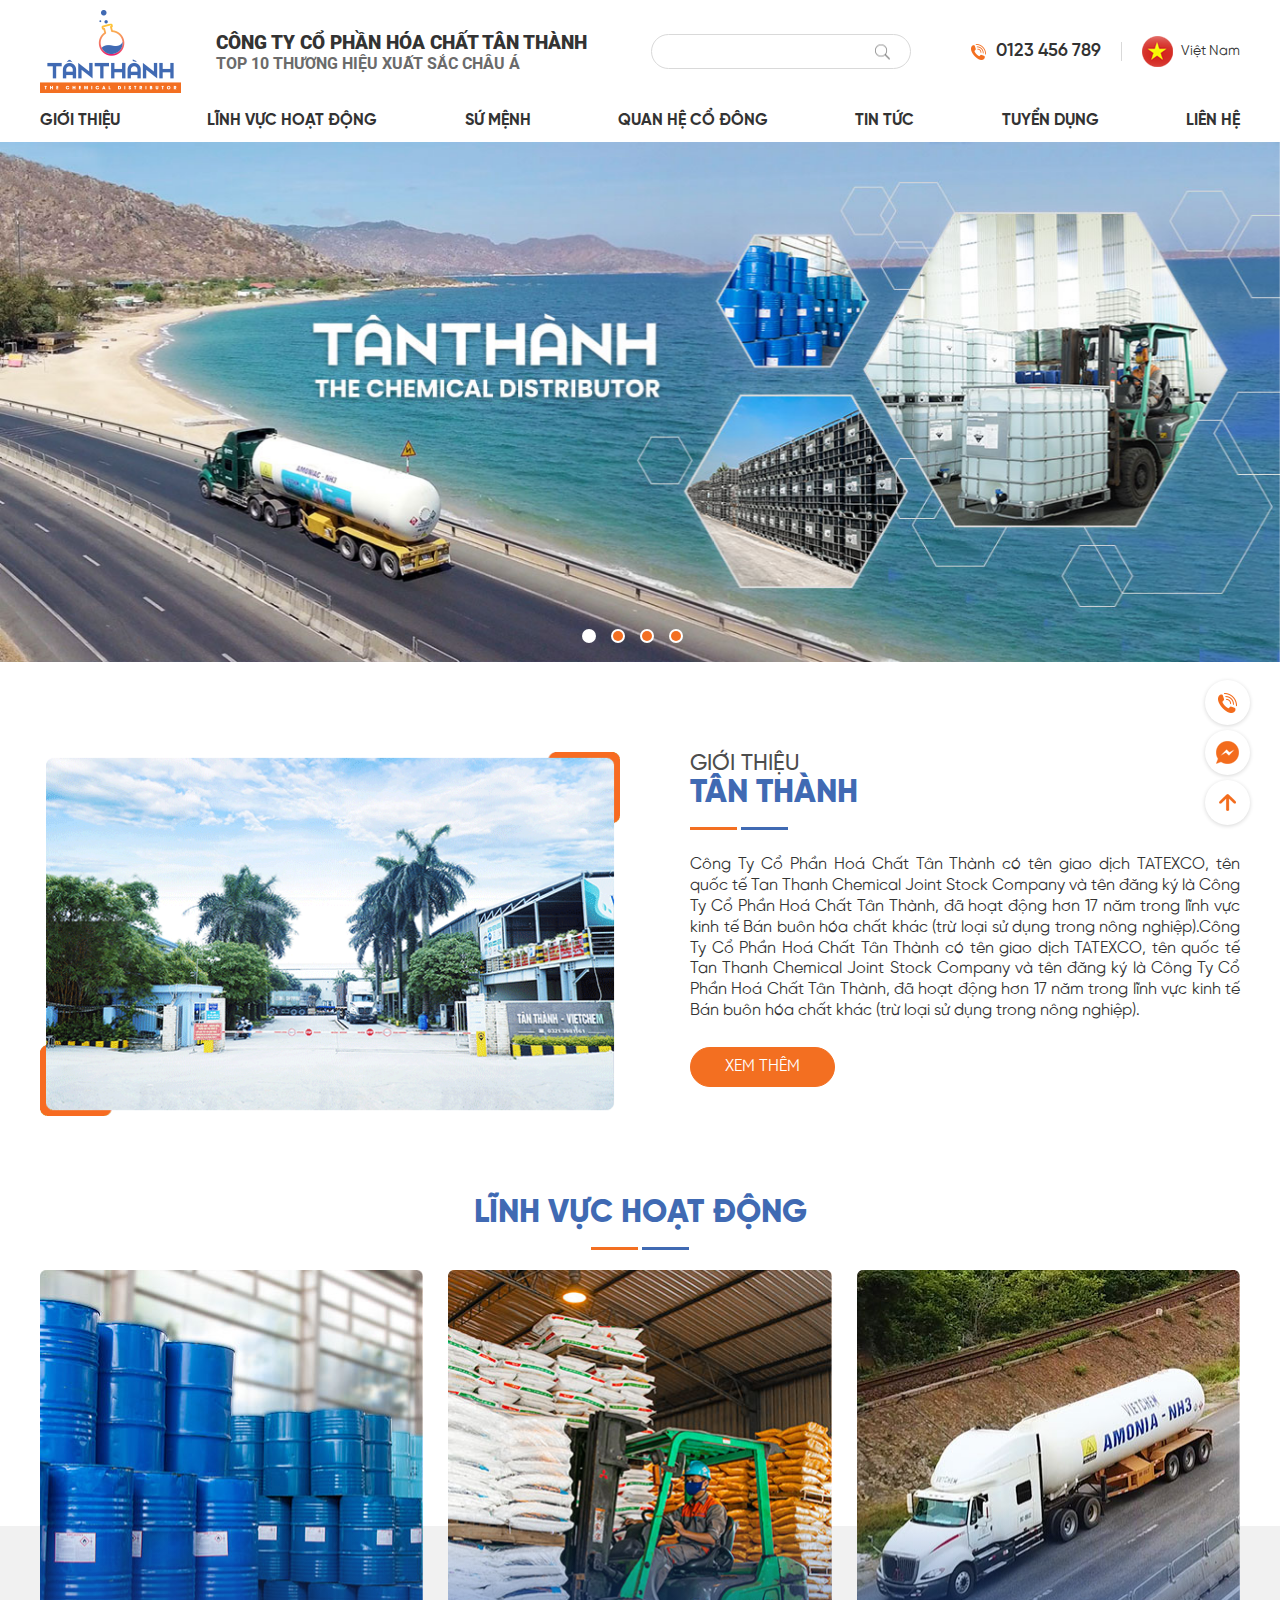
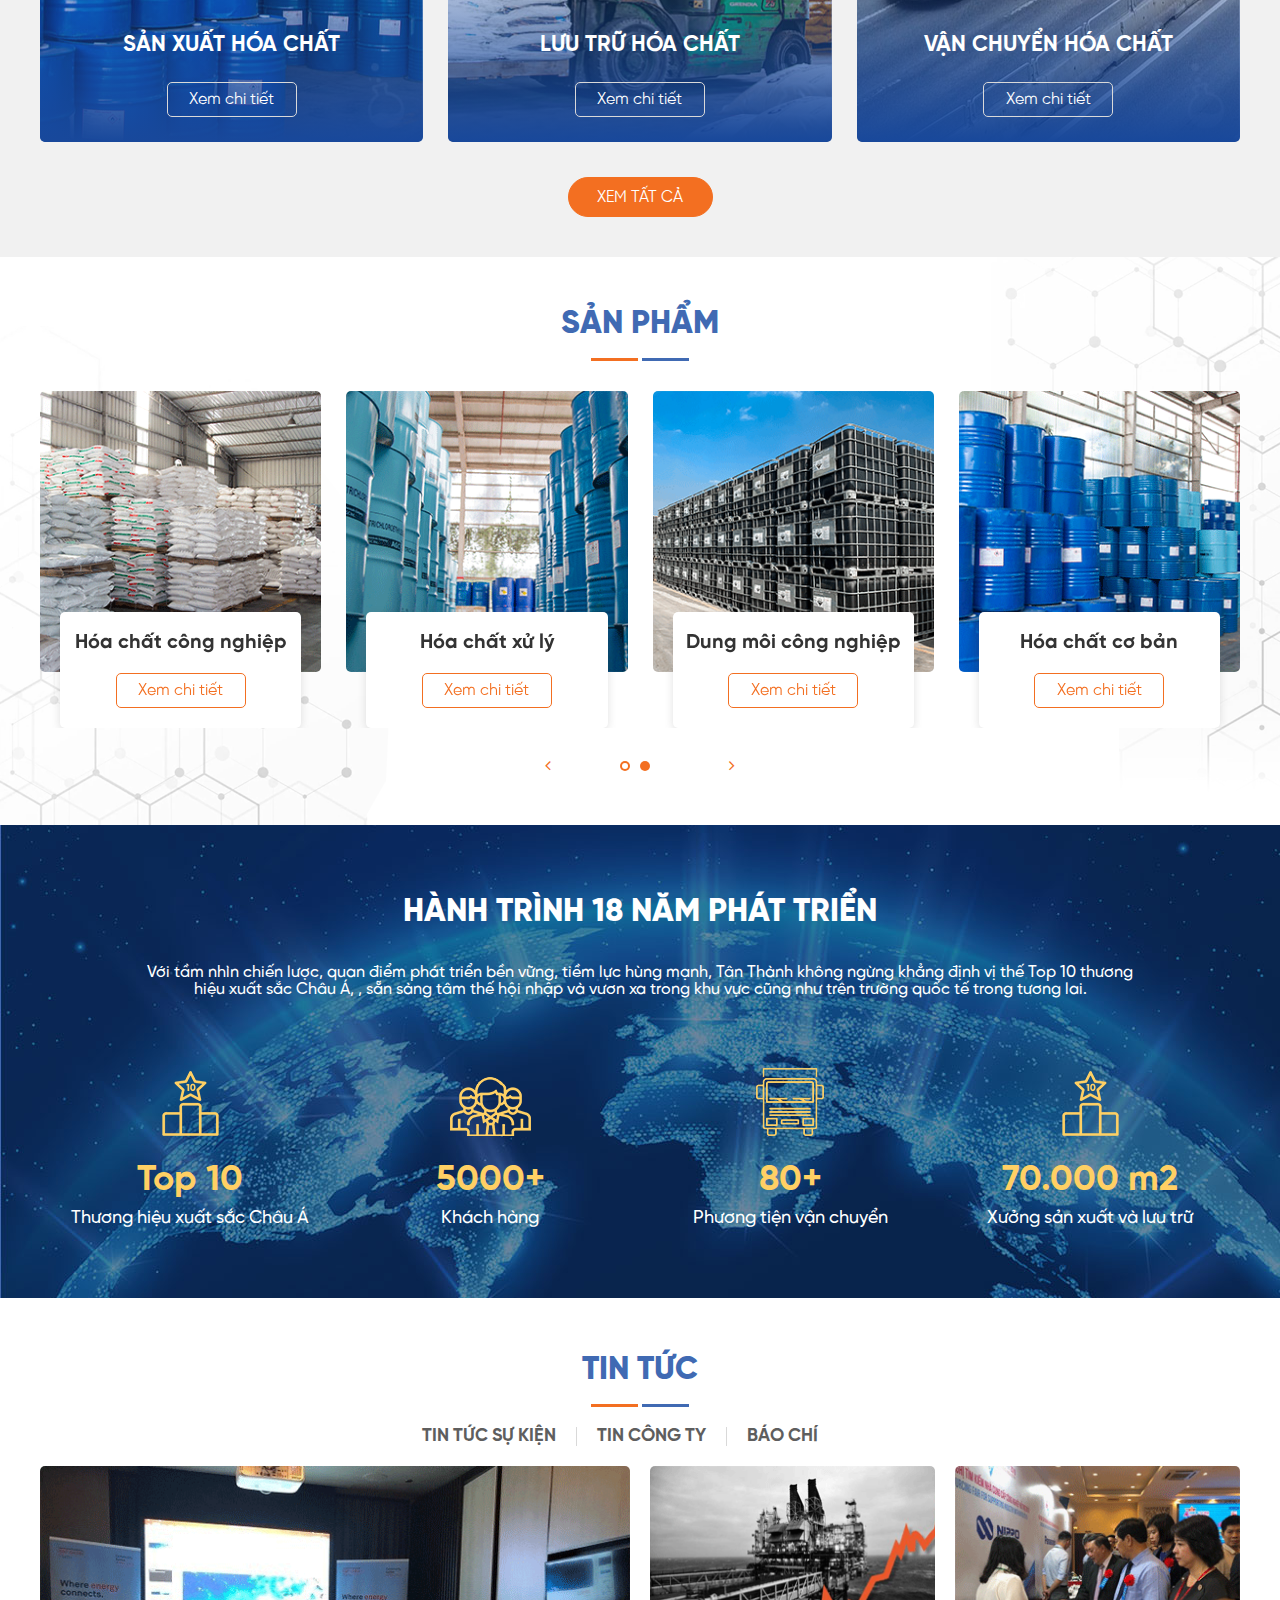
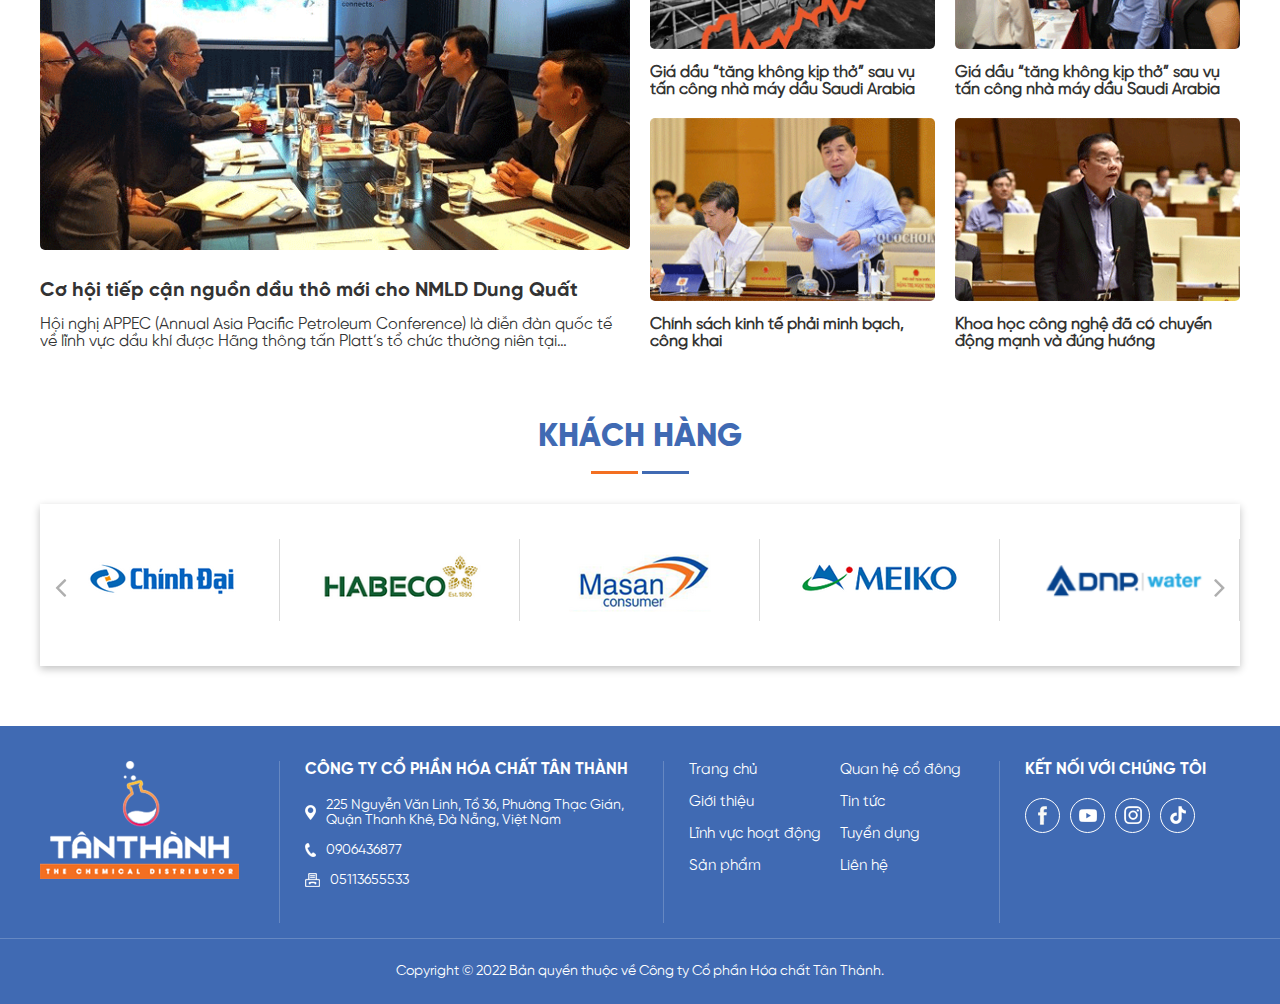
==== index.html @ d6a78877 "upcode" ====
<!DOCTYPE html>
<html lang="vi">
<head>
    <meta charset="UTF-8">
    <meta http-equiv="X-UA-Compatible" content="IE=edge">
    <meta name="viewport" content="width=device-width, initial-scale=1.0">
    <title>Tân Thành</title>
    <link rel="stylesheet" href="css/font-awesome.min.css">
    <link rel="stylesheet" href="css/owl.carousel.min.css">
    <link rel="stylesheet" href="css/owl.theme.default.min.css">
    <link rel="stylesheet" href="scss/style.css">
    <link rel="stylesheet" href="scss/responsive.css">
    <script src="js/jquery.min.js"></script>
    <script src="js/owl.carousel.min.js"></script>
</head>
<body>
    <div class="social-fix">
        <a href="" class="img">
            <img src="images/ic-fix-1.jpg" alt="">
        </a>
        <a href="" class="img">
            <img src="images/ic-fix-2.jpg" alt="">
        </a>        
        <div class="img top">
            <img src="images/ic-fix-3.jpg" alt="">
        </div>
    </div> 
    <header>
        <div class="container">
            <div class="hd-top">
                <a href="" class="logo"> 
                    <img src="images/logo.png" alt="">
                    <div class="name">
                        <p class="name-com">Công ty cổ phần hóa chất tân thành</p>
                        <p class="rank">top 10 thương hiệu xuất sắc châu Á</p>
                    </div>
                </a>               
                <div class="hd-right">                    
                    <form action="">
                        <div class="input">
                            <input type="text">
                            <button><img src="images/ic-search.png" alt=""></button>
                        </div>
                    </form>
                    <a href="" class="hotline">
                        <div class="img">
                            <img src="images/ic-hd-phone.png" alt="">
                        </div>
                        0123 456 789
                    </a>
                    <div class="lang">
                        <div class="img">
                            <img src="images/ic-lang-vn.jpg" alt="">
                            <p>Việt Nam</p>
                        </div>
                        <div class="img">
                            <img src="images/ic-lang-en.png" alt="">
                            <p>English</p>
                        </div>                        
                    </div>
                    <div class="touch-menu"><span></span></div>
                    <div class="bg-black"></div>
                </div>                
            </div>
            <div class="hd-bot">
                <ul class="menu">
                    <li>
                        <a href="">Giới thiệu</a>
                        <ul class="submenu">
                            <li><a href="">Giới thiệu chung</a></li>
                            <li><a href="">Tầm nhìn - Sứ mệnh</a></li>
                            <li><a href="">Sơ đồ tổ chức</a></li>
                        </ul>
                        <span class="show-sub"><i class="fa fa-angle-down"></i></span>
                    </li>
                    <li>
                        <a href="">Lĩnh vực hoạt động</a>                        
                    </li>
                    <li>
                        <a href="">Sứ mệnh</a>
                        <ul class="submenu">
                            <li><a href="">Giới thiệu chung</a></li>
                            <li><a href="">Tầm nhìn - Sứ mệnh</a></li>
                            <li><a href="">Sơ đồ tổ chức</a></li>
                        </ul>
                        <span class="show-sub"><i class="fa fa-angle-down"></i></span>
                    </li>
                    <li>
                        <a href="">Quan hệ cổ đông</a>                        
                    </li>
                    <li>
                        <a href="">Tin tức</a>
                        <ul class="submenu">
                            <li><a href="">Giới thiệu chung</a></li>
                            <li><a href="">Tầm nhìn - Sứ mệnh</a></li>
                            <li><a href="">Sơ đồ tổ chức</a></li>
                        </ul>
                        <span class="show-sub"><i class="fa fa-angle-down"></i></span>
                    </li>
                    <li>
                        <a href="">Tuyển dụng</a>                        
                    </li>
                    <li>
                        <a href="">Liên hệ</a>
                        <ul class="submenu">
                            <li><a href="">Giới thiệu chung</a></li>
                            <li><a href="">Tầm nhìn - Sứ mệnh</a></li>
                            <li><a href="">Sơ đồ tổ chức</a></li>
                        </ul>
                        <span class="show-sub"><i class="fa fa-angle-down"></i></span>
                    </li>
                </ul>
            </div>
        </div>
    </header>
    <div class="slider owl-carousel owl-theme">
        <div class="img">
            <img src="images/banner.jpg" alt="">
        </div>
        <div class="img">
            <img src="images/banner.jpg" alt="">
        </div>
        <div class="img">
            <img src="images/banner.jpg" alt="">
        </div>
        <div class="img">
            <img src="images/banner.jpg" alt="">
        </div>
    </div>
    <div class="about">
        <div class="container">
            <div class="ab-cnt">
                <div class="img">
                    <img src="images/img-about.png" alt="">
                </div>
                <div class="txt">
                    <span>Giới thiệu</span>
                    <div class="title">
                        <h2>Tân thành</h2>
                    </div>
                    <p>Công Ty Cổ Phần Hoá Chất Tân Thành có tên giao dịch TATEXCO, tên quốc tế Tan Thanh Chemical Joint Stock Company và tên đăng ký là Công Ty Cổ Phần Hoá Chất Tân Thành, đã hoạt động hơn 17 năm trong lĩnh vực kinh tế Bán buôn hóa chất khác (trừ loại sử dụng trong nông nghiệp).Công Ty Cổ Phần Hoá Chất Tân Thành có tên giao dịch TATEXCO, tên quốc tế Tan Thanh Chemical Joint Stock Company và tên đăng ký là Công Ty Cổ Phần Hoá Chất Tân Thành, đã hoạt động hơn 17 năm trong lĩnh vực kinh tế Bán buôn hóa chất khác (trừ loại sử dụng trong nông nghiệp).</p>
                    <div class="see-more">Xem thêm</div>
                </div>
            </div>
        </div>
    </div>
    <div class="field">
        <div class="container">
            <div class="title">
                <h2>Lĩnh vực hoạt động</h2>
            </div>
            <div class="field-cnt">
                <div class="field-item">
                    <a href="" class="item">
                        <div class="img">
                            <img src="images/img1.jpg" alt="">
                        </div>
                        <div class="txt">
                            <h3>Sản xuất hóa chất</h3>
                            <p>Tan Thanh Chedical là doanh nghiệp sản xuất xút - clo có sản lượng các sản phẩm thương mại lớn nhất tại thị trường Việt Nam</p>
                            <div class="_see-more">Xem chi tiết</div>
                        </div>
                    </a>
                    <a href="" class="item">
                        <div class="img">
                            <img src="images/img2.jpg" alt="">
                        </div>
                        <div class="txt">
                            <h3>Lưu trữ hóa chất</h3>
                            <p>Tan Thanh Chedical là doanh nghiệp sản xuất xút - clo có sản lượng các sản phẩm thương mại lớn nhất tại thị trường Việt Nam</p>
                            <div class="_see-more">Xem chi tiết</div>
                        </div>
                    </a>
                    <a href="" class="item">
                        <div class="img">
                            <img src="images/img3.jpg" alt="">
                        </div>
                        <div class="txt">
                            <h3>Vận chuyển hóa chất</h3>
                            <p>Tan Thanh Chedical là doanh nghiệp sản xuất xút - clo có sản lượng các sản phẩm thương mại lớn nhất tại thị trường Việt Nam</p>
                            <div class="_see-more">Xem chi tiết</div>
                        </div>
                    </a>
                </div>
                <div class="see-more">Xem tất cả</div>
            </div>
        </div>
    </div>
    <div class="product">
        <div class="container">
            <div class="title">
                <h2>Sản phẩm</h2>
            </div>
            <div class="pro-cnt owl-carousel owl-theme">
                <a href="" class="item">
                    <div class="img">
                        <img src="images/img4.jpg" alt="">
                    </div>
                    <div class="txt">
                        <h3>Hóa chất công nghiệp</h3>
                        <div class="_see-more">Xem chi tiết</div>
                    </div>
                </a>
                <a href="" class="item">
                    <div class="img">
                        <img src="images/img5.jpg" alt="">
                    </div>
                    <div class="txt">
                        <h3>Hóa chất xử lý</h3>
                        <div class="_see-more">Xem chi tiết</div>
                    </div>
                </a>
                <a href="" class="item">
                    <div class="img">
                        <img src="images/img6.jpg" alt="">
                    </div>
                    <div class="txt">
                        <h3>Dung môi công nghiệp</h3>
                        <div class="_see-more">Xem chi tiết</div>
                    </div>
                </a>
                <a href="" class="item">  
                    <div class="img">
                        <img src="images/img7.jpg" alt="">
                    </div>                  
                    <div class="txt">
                        <h3>Hóa chất cơ bản</h3>
                        <div class="_see-more">Xem chi tiết</div>
                    </div>                    
                </a>
                <a href="" class="item">  
                    <div class="img">
                        <img src="images/img7.jpg" alt="">
                    </div>                  
                    <div class="txt">
                        <h3>Hóa chất cơ bản</h3>
                        <div class="_see-more">Xem chi tiết</div>
                    </div>                    
                </a>      
                          
            </div>
        </div>
    </div>
    <div class="journey">
        <div class="container">
            <h2>Hành trình 18 năm phát triển</h2>
            <p>Với tầm nhìn chiến lược, quan điểm phát triển bền vững, tiềm lực hùng mạnh, Tân Thành không ngừng khẳng định vị thế Top 10 thương hiệu xuất sắc Châu Á, , sẵn sàng tâm thế hội nhập và vươn xa trong khu vực cũng như trên trường quốc tế trong tương lai.</p>
            <div class="journey-cnt">
                <div class="it">
                    <div class="img"><img src="images/top10.png" alt=""></div>
                    <span>Top 10</span>
                    <p>Thương hiệu xuất sắc Châu Á</p>
                </div>
                <div class="it">
                    <div class="img"><img src="images/team.png" alt=""></div>
                    <span>5000+</span>
                    <p>Khách hàng</p>
                </div>
                <div class="it">
                    <div class="img"><img src="images/car.png" alt=""></div>
                    <span>80+</span>
                    <p>Phương tiện vận chuyển</p>
                </div>
                <div class="it">
                    <div class="img"><img src="images/top10.png" alt=""></div>
                    <span>70.000 m2</span>
                    <p>Xưởng sản xuất và lưu trữ</p>
                </div>
            </div>
        </div>
    </div>   
    <div class="news">
        <div class="container">
            <div class="title">
                <h2>Tin tức</h2>
            </div>
            <ul>
                <li>Tin tức sự kiện</li>
                <li>Tin công ty</li>
                <li>Báo chí</li>
            </ul>
            <div class="news-cnt">
                <a href="" class="left">
                    <div class="img">
                        <img src="images/img-news-1.jpg" alt="">
                        <div class="over">
                            <div class="_see-more">Xem chi tiết</div>
                        </div>
                    </div>
                    <h3>Cơ hội tiếp cận nguồn dầu thô mới cho NMLD Dung Quất</h3>
                    <p>Hội nghị APPEC (Annual Asia Pacific Petroleum Conference) là diễn đàn quốc tế về lĩnh vực dầu khí được Hãng thông tấn Platt’s tổ chức thường niên tại Singapore.</p>
                    
                </a>
                <div class="right">
                    <a href="" class="item">
                        <div class="img">
                            <img src="images/img-news-2.jpg" alt="">
                            <div class="over">
                                <div class="_see-more">Xem chi tiết</div>
                            </div>
                        </div>
                        <h3>Giá dầu “tăng không kịp thở” sau vụ tấn công nhà máy dầu Saudi Arabia</h3>
                        
                    </a>
                    <a href="" class="item">
                        <div class="img">
                            <img src="images/img-news-3.jpg" alt="">
                            <div class="over">
                                <div class="_see-more">Xem chi tiết</div>
                            </div>
                        </div>
                        <h3>Giá dầu “tăng không kịp thở” sau vụ tấn công nhà máy dầu Saudi Arabia</h3>
                        
                    </a>
                    <a href="" class="item">
                        <div class="img">
                            <img src="images/img-news-4.jpg" alt="">
                            <div class="over">
                                <div class="_see-more">Xem chi tiết</div>
                            </div>
                        </div>
                        <h3>Chính sách kinh tế phải minh bạch, công khai</h3>
                        
                    </a>
                    <a href="" class="item">
                        <div class="img">
                            <img src="images/img-news-5.jpg" alt="">
                            <div class="over">
                                <div class="_see-more">Xem chi tiết</div>
                            </div>
                        </div>
                        <h3>Khoa học công nghệ đã có chuyển động mạnh và đúng hướng</h3>
                        
                    </a>
                </div>
            </div>
        </div>
    </div>
    <div class="customer">
        <div class="container">
            <div class="title">
                <h2>Khách hàng</h2>
            </div>
            <div class="cus-cnt owl-carousel owl-theme">
                <a href="" class="item">
                    <img src="images/logo-2.png" alt="">
                </a>
                <a href="" class="item">
                    <img src="images/logo-3.png" alt="">
                </a>
                <a href="" class="item">
                    <img src="images/logo-4.png" alt="">
                </a>
                <a href="" class="item">
                    <img src="images/logo-5.png" alt="">
                </a>
                <a href="" class="item">
                    <img src="images/logo-6.png" alt="">
                </a>                
            </div>
        </div>
    </div>
    <footer>
        <div class="container">
            <div class="ft-top">
                <a href="" class="logo it">
                    <img src="images/logo-ft.png" alt="">
                </a>
                <div class="info-com it">
                    <p class="tit">Công ty cổ phần hóa chất tân thành</p>
                    <div class="item">
                        <img src="images/ic-location.png" alt="">
                        225 Nguyễn Văn Linh, Tổ 36, Phường Thạc Gián, Quận Thanh Khê, Đà Nẵng, Việt Nam
                    </div>
                    <div class="item">
                        <img src="images/ic-ft-phone.png" alt="">
                        0906436877
                    </div>
                    <div class="item">
                        <img src="images/ic-print.png" alt="">
                        05113655533
                    </div>
                </div>
                <ul class="it">
                    <li><a href="">Trang chủ</a></li>
                    <li><a href="">Giới thiệu</a></li>
                    <li><a href="">Lĩnh vực hoạt động</a></li>
                    <li><a href="">Sản phẩm</a></li>
                    <li><a href="">Quan hệ cổ đông</a></li>
                    <li><a href="">Tin tức</a></li>
                    <li><a href="">Tuyển dụng</a></li>
                    <li><a href="">Liên hệ</a></li>
                </ul>
                <div class="social">
                    <p class="tit">kết nối với chúng tôi</p>
                    <div class="social-flex">
                        <div class="img">
                            <img src="images/ic-fb.png" alt="">
                        </div>
                        <div class="img">
                            <img src="images/ic-yt.png" alt="">
                        </div>
                        <div class="img">
                            <img src="images/ic-in.png" alt="">
                        </div>
                        <div class="img">
                            <img src="images/ic-tt.png" alt="">
                        </div>  
                    </div>
                </div>
            </div>            
        </div>
        <div class="ft-bot">
            <p>Copyright © 2022 Bản quyền thuộc về Công ty Cổ phần Hóa chất Tân Thành.</p>
        </div>
    </footer>
    <script src="js/main.js"></script>
</body>
</html>
---- scss/style.css ----
html {
  scroll-behavior: smooth;
}

body {
  position: relative;
  margin: 0px;
  padding: 0px;
  padding-top: 142px;
}

img {
  max-width: 100%;
  transition: transform 0.5s linear;
  display: block;
}

ul, li {
  margin: 0;
  padding: 0;
  list-style-type: none;
}

@font-face {
  font-family: gil-regu;
  src: url("../fonts/Gilroy-Regular.otf");
}
@font-face {
  font-family: gil-xbold;
  src: url("../fonts/Gilroy-XBold.otf");
}
@font-face {
  font-family: gil-medi;
  src: url("../fonts/Gilroy-Medium.otf");
}
@font-face {
  font-family: gil-bold;
  src: url("../fonts/Gilroy-Bold.otf");
}
@font-face {
  font-family: gil-semi;
  src: url("../fonts/Gilroy-SemiBold.otf");
}
@font-face {
  font-family: robo-black;
  src: url("../fonts/Roboto-Black.ttf");
}
@font-face {
  font-family: robo-bold;
  src: url("../fonts/Roboto-Bold.ttf");
}
a {
  margin: 0px;
  padding: 0px;
  text-decoration: none;
  font-family: gil-regu;
  cursor: pointer;
}

p,
div {
  font-family: gil-regu;
  margin: 0;
  padding: 0;
}

h1,
h2,
h3, h4, h5, h6 {
  margin: 0px;
  padding: 0px;
  font-family: gil-regu;
  color: #333333;
}

button {
  transition: 0.5s linear;
  font-family: gil-regu;
}

* {
  box-sizing: border-box;
}

@media (min-width: 576px) {
  .container {
    max-width: 540px;
    margin: 0px auto;
  }
}
@media (min-width: 768px) {
  .container {
    max-width: 720px;
    margin: 0px auto;
  }
}
@media (min-width: 992px) {
  .container {
    max-width: 960px;
    margin: 0px auto;
  }
}
@media (min-width: 1200px) {
  .container {
    max-width: 1230px;
    margin: 0px auto;
  }
}
.container {
  width: 100%;
  padding-right: 15px;
  padding-left: 15px;
  margin-right: auto;
  margin-left: auto;
}

header {
  position: fixed;
  top: 0;
  left: 0;
  right: 0;
  z-index: 100;
  background: #fff;
}
header.active {
  box-shadow: rgba(0, 0, 0, 0.24) 0px 3px 8px;
}
header.active .logo img {
  height: 60px;
}

.social-fix {
  position: fixed;
  bottom: 70px;
  right: 30px;
  display: flex;
  flex-direction: column;
  z-index: 200;
}
.social-fix .img {
  height: 45px;
  width: 45px;
  border-radius: 50%;
  background: #fff;
  display: flex;
  align-items: center;
  justify-content: center;
  margin-bottom: 5px;
  box-shadow: rgba(0, 0, 0, 0.16) 0px 1px 4px;
}

.hd-top {
  display: flex;
  align-items: center;
  justify-content: space-between;
  padding: 10px 0;
  border-bottom: 1px;
}
.hd-top .logo {
  display: flex;
  align-items: center;
  gap: 35px;
}
.hd-top .logo .name-com {
  font-size: 19px;
  font-family: robo-black;
  color: #333333;
  text-transform: uppercase;
}
.hd-top .logo .rank {
  font-size: 16px;
  font-family: robo-bold;
  color: #6b6b6b;
  text-transform: uppercase;
}
.hd-top .hd-right {
  display: flex;
  align-items: center;
}
.hd-top .hotline {
  color: #333333;
  font-size: 18px;
  font-family: gil-semi;
  display: flex;
  align-items: center;
  gap: 10px;
  padding-right: 20px;
  margin-right: 20px;
  border-right: 1px solid #d9d9d9;
}
.hd-top form {
  margin-right: 60px;
}
.hd-top form .input {
  height: 35px;
  width: 260px;
  position: relative;
}
.hd-top form .input input {
  height: 100%;
  width: 100%;
  border-radius: 17.5px;
  border: 1px solid #d9d9d9;
  padding: 0 40px 0 10px;
}
.hd-top form .input input:focus {
  outline: none;
}
.hd-top form .input button {
  background: transparent;
  border: none;
  position: absolute;
  top: 50%;
  transform: translateY(-50%);
  right: 15px;
}
.hd-top .lang .img {
  display: flex;
  align-items: center;
  gap: 8px;
}
.hd-top .lang .img:first-of-type {
  display: flex;
}
.hd-top .lang .img:last-of-type {
  display: none;
}
.hd-top .lang p {
  font-size: 14px;
  font-family: gil-regu;
  color: #333333;
}
.hd-top .lang.active .img:first-of-type {
  display: none;
}
.hd-top .lang.active .img:last-of-type {
  display: flex;
}

.menu {
  display: flex;
  align-items: center;
  justify-content: space-between;
}
.menu > li {
  position: relative;
  padding: 9px 0;
}
.menu > li > a {
  font-size: 16px;
  font-family: gil-bold;
  text-transform: uppercase;
  color: #333333;
}
.menu > li:hover > a, .menu > li.active > a {
  color: #406ab3;
  border-bottom: 2px solid #f36f21;
}
.menu > li .submenu {
  background: #fff;
  opacity: 0;
  pointer-events: none;
  position: absolute;
  left: -15px;
  top: calc(100% + 20px);
  min-width: 200px;
  z-index: 28;
  box-shadow: rgba(0, 0, 0, 0.24) 0px 3px 8px;
}
.menu > li .submenu > li {
  padding: 7px 0 7px 15px;
  border-bottom: 1px solid #d9d9d9;
}
.menu > li .submenu > li > a {
  font-size: 14px;
  font-family: gil-semi;
  color: #333333;
  text-transform: uppercase;
}
.menu > li .submenu > li:hover > a, .menu > li .submenu > li.active > a {
  color: #406ab3;
}
.menu > li .submenu > li:last-of-type {
  border-bottom: none;
}
.menu > li:last-of-type .submenu {
  left: unset;
  right: -15px;
}
.menu > li:hover .submenu {
  opacity: 0.8;
  pointer-events: all;
  top: 100%;
  transition: top 0.4s linear;
}

.slider {
  position: relative;
  margin-bottom: 90px;
}
.slider img {
  width: 100%;
  height: 100%;
}
.slider .owl-dots {
  position: absolute;
  left: 50%;
  transform: translateX(-50%);
  bottom: 15px;
}
.slider .owl-dots .owl-dot {
  height: 14px;
  width: 14px;
  border-radius: 50%;
  margin-right: 15px;
  background: #fff;
}
.slider .owl-dots .owl-dot span {
  display: block;
  height: 10px;
  width: 10px;
  border-radius: 50%;
  background: #f36f21;
  margin: 2px auto;
}
.slider .owl-dots .owl-dot.active span {
  background: transparent;
}

.about {
  margin-bottom: 80px;
}

.ab-cnt {
  display: flex;
  align-items: flex-start;
  gap: 70px;
}
.ab-cnt .img {
  width: calc(50% - 20px);
}
.ab-cnt .img img {
  height: 100%;
  width: 100%;
  transition: transform 0.4s linear;
}
.ab-cnt .txt {
  width: calc(50% - 50px);
}
.ab-cnt .txt span {
  font-size: 22px;
  font-family: gil-medi;
  color: #4d4d4d;
  text-transform: uppercase;
  margin-bottom: 10px;
}
.ab-cnt .txt p {
  margin: 25px 0;
  font-size: 16px;
  font-family: gil-regu;
  color: #333333;
  line-height: 1.3;
  text-align: justify;
}
.ab-cnt .txt .title {
  text-align: start;
}
.ab-cnt .txt .title h2::before {
  left: 0;
  transform: none;
}
.ab-cnt .txt .title h2::after {
  background: #406ab3;
  left: 51px;
}

.title {
  text-align: center;
}
.title h2 {
  font-size: 32px;
  font-family: gil-xbold;
  color: #406ab3;
  text-transform: uppercase;
  position: relative;
  padding-bottom: 20px;
}
.title h2::before, .title h2::after {
  content: "";
  display: block;
  height: 3px;
  width: 47px;
  position: absolute;
  bottom: 0;
}
.title h2::before {
  background: #f36f21;
  left: calc(50% - 2px);
  transform: translateX(-100%);
}
.title h2::after {
  background: #406ab3;
  left: calc(50% + 2px);
}

.see-more {
  height: 40px;
  width: 145px;
  border-radius: 20px;
  background: #f36f21;
  border: 1px solid #f36f21;
  color: #fff;
  font-size: 16px;
  text-transform: uppercase;
  display: flex;
  align-items: center;
  justify-content: center;
  transition: all 0.4s linear;
}
.see-more:hover {
  background: #fff;
  color: #f36f21;
}

._see-more {
  height: 35px;
  width: 130px;
  border-radius: 5px;
  border: 1px solid #d9d9d9;
  display: flex;
  align-items: center;
  justify-content: center;
  font-size: 16px;
  color: #fff;
  margin: 0 auto;
}

.field {
  position: relative;
}
.field::before {
  content: "";
  display: block;
  position: absolute;
  left: 0;
  right: 0;
  top: 50%;
  bottom: 0;
  background: #f1f1f1;
  z-index: -1;
}

.field-cnt {
  margin-top: 20px;
  padding-bottom: 40px;
}
.field-cnt .see-more {
  margin: 0 auto;
}

.field-item {
  display: flex;
  align-items: flex-start;
  gap: 25px;
  margin-bottom: 35px;
}
.field-item .item {
  width: calc((100% - 50px) / 3);
  position: relative;
  transition: all 0.5s linear;
  border-radius: 5px;
  overflow: hidden;
}
.field-item .item .img {
  position: relative;
}
.field-item .item .img img {
  height: 100%;
  width: 100%;
}
.field-item .item .img::before {
  content: "";
  position: absolute;
  top: 50%;
  left: 0;
  right: 0;
  bottom: 0;
  background-image: linear-gradient(to bottom, rgba(24, 72, 155, 0), rgb(24, 72, 155));
}
.field-item .item .txt {
  position: absolute;
  bottom: 25px;
  left: 0;
  width: 100%;
}
.field-item .item .txt h3 {
  text-align: center;
  font-size: 22px;
  font-family: gil-bold;
  text-transform: uppercase;
  color: #fff;
  margin-bottom: 25px;
}
.field-item .item .txt p {
  text-align: center;
  font-size: 16px;
  font-family: gil-regu;
  color: #fff;
  padding: 0 40px;
  margin-bottom: 30px;
  display: none;
}
.field-item .item:hover .img::before {
  top: 0;
  background-image: linear-gradient(to top, rgba(8, 50, 122, 0.9), rgba(35, 150, 216, 0.9));
}
.field-item .item:hover .txt {
  bottom: 50%;
  transform: translateY(50%);
}
.field-item .item:hover .txt p {
  display: block;
}

.product {
  padding: 50px 0;
  background: url("../images/bgr-pro.png") no-repeat;
}

.pro-cnt {
  margin-top: 30px;
  position: relative;
}
.pro-cnt .item {
  transition: all 0.5s linear;
}
.pro-cnt .item .img {
  border-radius: 5px;
  overflow: hidden;
  z-index: -1;
}
.pro-cnt .item .img img {
  height: 100%;
  width: 100%;
  object-fit: cover;
}
.pro-cnt .item .txt {
  width: calc(100% - 40px);
  padding: 20px 0;
  margin: -60px auto 0;
  border-radius: 5px;
  background: #fff;
  position: relative;
  box-shadow: rgba(99, 99, 99, 0.2) 0px 2px 8px 0px;
}
.pro-cnt .item .txt h3 {
  font-size: 20px;
  font-family: gil-bold;
  color: #333333;
  text-align: center;
  margin-bottom: 20px;
}
.pro-cnt .item .txt ._see-more {
  border: 1px solid #f36f21;
  color: #f36f21;
}
.pro-cnt .item:hover .txt {
  background: #f36f21;
}
.pro-cnt .item:hover .txt h3 {
  color: #fff;
}
.pro-cnt .item:hover .txt ._see-more {
  border: 1px solid #fff;
  color: #fff;
}
.pro-cnt .item:hover .img img {
  transform: scale(1.05);
}
.pro-cnt .owl-dots {
  margin-top: 30px;
}
.pro-cnt .owl-dots .owl-dot {
  height: 10px;
  width: 10px;
  border-radius: 50%;
  background: #f36f21;
  margin-right: 10px;
}
.pro-cnt .owl-dots .owl-dot span {
  height: 6px;
  width: 6px;
  border-radius: 50%;
  margin: 2px auto;
  background: transparent;
}
.pro-cnt .owl-dots .owl-dot.active span, .pro-cnt .owl-dots .owl-dot:hover span {
  background: #fff;
}
.pro-cnt .owl-prev, .pro-cnt .owl-next {
  position: absolute;
  bottom: -5px;
}
.pro-cnt .owl-prev i, .pro-cnt .owl-next i {
  color: #f36f21;
  font-size: 16px;
}
.pro-cnt .owl-prev:hover, .pro-cnt .owl-next:hover {
  background: transparent !important;
}
.pro-cnt .owl-next {
  right: calc(50% - 100px);
}
.pro-cnt .owl-prev {
  left: calc(50% - 100px);
}

.journey {
  background: url("../images/banner2.jpg") no-repeat;
  padding: 70px 0;
  margin-bottom: 55px;
}
.journey h2 {
  font-size: 32px;
  font-family: gil-xbold;
  text-transform: uppercase;
  color: #fff;
  text-align: center;
  margin-bottom: 35px;
}
.journey .container > p {
  font-size: 16px;
  color: #fff;
  font-family: gil-medi;
  text-align: center;
  padding: 0 100px;
  margin-bottom: 70px;
}
.journey .journey-cnt {
  display: flex;
  align-items: flex-end;
  justify-content: space-between;
}
.journey .journey-cnt .it {
  width: 25%;
  display: flex;
  flex-direction: column;
  justify-content: center;
  align-items: center;
}
.journey .journey-cnt .it .img {
  margin-bottom: 25px;
}
.journey .journey-cnt .it span {
  font-size: 36px;
  font-family: gil-bold;
  color: #ffd064;
  margin-bottom: 10px;
}
.journey .journey-cnt .it p {
  white-space: nowrap;
  font-size: 18px;
  font-family: gil-medi;
  color: #fff;
}

.news .title {
  margin-bottom: 20px;
}
.news ul {
  display: flex;
  align-items: center;
  justify-content: center;
  margin-bottom: 20px;
}
.news ul li {
  font-size: 18px;
  font-family: gil-bold;
  text-transform: uppercase;
  color: #5e5e5e;
  padding-right: 20px;
  margin-right: 20px;
  border-right: 1px solid #d9d9d9;
}
.news ul li:hover, .news ul li.active {
  color: #406ab3;
}
.news ul li:last-of-type {
  border-right: 0;
}
.news .news-cnt {
  display: flex;
  align-items: flex-start;
  gap: 20px;
}
.news .news-cnt .left, .news .news-cnt .right {
  width: calc((100% - 20px) / 2);
}
.news .news-cnt .left .img {
  border-radius: 5px;
  overflow: hidden;
  margin-bottom: 30px;
  position: relative;
}
.news .news-cnt .left .img img {
  height: 100%;
  width: 100%;
  object-fit: cover;
}
.news .news-cnt .left h3 {
  font-size: 20px;
  font-family: gil-bold;
  color: #333333;
  margin-bottom: 15px;
}
.news .news-cnt .left p {
  font-size: 16px;
  font-family: gil-regu;
  -webkit-line-clamp: 2;
  -webkit-box-orient: vertical;
  overflow: hidden;
  text-overflow: ellipsis;
  display: -webkit-box;
  color: #333333;
}
.news .news-cnt .right {
  display: flex;
  align-items: flex-start;
  gap: 20px;
  flex-wrap: wrap;
}
.news .news-cnt .right .item {
  width: calc((100% - 20px) / 2);
}
.news .news-cnt .right .item .img {
  border-radius: 5px;
  overflow: hidden;
  margin-bottom: 15px;
  position: relative;
}
.news .news-cnt .right .item .img img {
  height: 100%;
  width: 100%;
  object-fit: cover;
}
.news .news-cnt .right .item h3 {
  font-size: 16px;
  font-family: gil-regu;
  -webkit-line-clamp: 2;
  -webkit-box-orient: vertical;
  overflow: hidden;
  text-overflow: ellipsis;
  display: -webkit-box;
  color: #333333;
}
.news .news-cnt .over {
  position: absolute;
  left: 0;
  bottom: 0;
  right: 0;
  height: 0;
  opacity: 0;
  pointer-events: none;
  background-image: linear-gradient(to top, rgba(8, 50, 122, 0.9), rgba(35, 150, 216, 0.9));
  display: flex;
  align-items: center;
  justify-content: center;
  transition: height 0.5s linear;
}
.news .news-cnt .img:hover .over {
  height: 100%;
  opacity: 1;
  pointer-events: all;
}

.customer {
  padding: 70px 0 60px;
}
.customer .title {
  margin-bottom: 30px;
}
.customer .cus-cnt {
  position: relative;
  padding: 15px 0;
  box-shadow: rgba(0, 0, 0, 0.24) 0px 3px 8px;
}
.customer .cus-cnt .item {
  padding: 35px;
  display: flex;
  align-items: center;
  justify-content: center;
  position: relative;
}
.customer .cus-cnt .item img {
  width: unset;
}
.customer .cus-cnt .item::before {
  content: "";
  display: block;
  width: 1px;
  height: calc(100% - 40px);
  position: absolute;
  right: 0;
  top: 20px;
  background: #d9d9d9;
}
.customer .cus-cnt .owl-nav {
  display: block;
}
.customer .cus-cnt .owl-next, .customer .cus-cnt .owl-prev {
  position: absolute;
  top: 48%;
  transform: translateY(-50%);
}
.customer .cus-cnt .owl-next i, .customer .cus-cnt .owl-prev i {
  font-size: 32px;
  color: #afafaf;
}
.customer .cus-cnt .owl-next:hover, .customer .cus-cnt .owl-prev:hover {
  background: transparent;
}
.customer .cus-cnt .owl-prev {
  left: 10px;
}
.customer .cus-cnt .owl-next {
  right: 10px;
}

footer {
  background: #406ab3;
  position: relative;
}
footer .ft-top {
  padding: 35px 0;
  display: flex;
  align-items: flex-start;
}
footer .ft-top .logo {
  width: 20%;
}
footer .ft-top .info-com {
  width: 32%;
  padding: 0 25px;
}
footer .ft-top .info-com .item {
  display: flex;
  align-items: center;
  gap: 10px;
  font-size: 14px;
  font-family: gil-regu;
  color: #fff;
  margin-bottom: 15px;
}
footer .ft-top ul {
  width: 28%;
  column-count: 2;
  padding: 0 25px;
}
footer .ft-top ul li {
  margin-bottom: 15px;
}
footer .ft-top ul li a {
  font-size: 15px;
  font-family: gil-regu;
  color: #fff;
}
footer .ft-top .social {
  width: 20%;
  padding-left: 25px;
}
footer .ft-top .social .img {
  height: 35px;
  width: 35px;
  border-radius: 50%;
  border: 1px solid #ffffff;
  display: flex;
  align-items: center;
  justify-content: center;
  margin-right: 10px;
}
footer .ft-top .social .social-flex {
  display: flex;
  align-items: center;
  justify-content: start;
}
footer .ft-top .tit {
  font-size: 16px;
  font-family: gil-bold;
  color: #fff;
  text-transform: uppercase;
  margin-bottom: 20px;
}
footer .ft-top .it {
  position: relative;
}
footer .ft-top .it::before {
  content: "";
  display: block;
  width: 1px;
  height: 162px;
  background: #6688c2;
  position: absolute;
  right: 0;
  top: 0;
}
footer .ft-bot {
  padding: 25px 0;
  border-top: 1px solid #6688c2;
}
footer .ft-bot p {
  text-align: center;
  font-size: 14px;
  font-family: gil-regu;
  color: #fff;
}

/*# sourceMappingURL=style.css.map */
---- scss/responsive.css ----
@media screen and (min-width: 1150px) {
  .touch-menu, .bg-black, .show-sub {
    display: none;
  }
}
@media screen and (max-width: 1025px) {
  body {
    padding-top: 115px;
  }
  .hd-top .logo img {
    height: 60px;
  }
  .hd-top .logo .name-com {
    font-size: 16px;
  }
  .hd-top .logo .rank {
    font-size: 13px;
  }
  .hd-top form {
    position: absolute;
    top: 100%;
    left: 0;
    width: 100%;
  }
  .hd-top form .input {
    width: 100%;
  }
  .hd-top form .input input {
    border-radius: 0;
  }
  .hd-top .hotline {
    display: none;
  }
  .hd-top .lang {
    margin-right: 20px;
  }
  .hd-top .lang p {
    display: none;
  }
  .menu {
    position: fixed;
    top: 0;
    left: -330px;
    height: 100%;
    width: 320px;
    display: block;
    background: #fff;
    padding: 20px;
    transition: left 0.5s linear;
  }
  .menu.active {
    left: 0;
  }
  .menu > li {
    position: relative;
  }
  .menu > li .submenu {
    position: initial;
    opacity: 1;
    box-shadow: initial;
    display: none;
  }
  .menu > li .show-sub {
    position: absolute;
    right: 0;
    top: 10px;
  }
  .touch-menu {
    height: 35px;
    width: 35px;
    background: #f36f21;
    border-radius: 4px;
    position: relative;
    z-index: 999;
  }
  .touch-menu span {
    display: block;
    width: 27px;
    height: 3px;
    background: #fff;
    position: absolute;
    top: 50%;
    transform: translateY(-50%);
    left: 4px;
  }
  .touch-menu span::before, .touch-menu span::after {
    content: "";
    height: 3px;
    width: 27px;
    background: #fff;
    position: absolute;
    left: 0;
    top: -6px;
    transition: transform 0.4s linear;
  }
  .touch-menu span::after {
    top: initial;
    bottom: -6px;
  }
  .touch-menu.active span {
    transform: rotate(45deg);
  }
  .touch-menu.active span::before, .touch-menu.active span::after {
    transform: rotate(-90deg);
    top: 0;
  }
  .bg-black {
    position: fixed;
    top: 0;
    left: 0;
    height: 100%;
    width: 100%;
    display: block;
    background: #333333;
    opacity: 0;
    visibility: hidden;
  }
  .bg-black.active {
    opacity: 0.9;
    visibility: visible;
  }
}
@media screen and (max-width: 991px) {
  .title h2 {
    font-size: 26px;
    padding-bottom: 15px;
  }
  .slider {
    margin-bottom: 30px;
  }
  .about {
    margin-bottom: 30px;
  }
  .ab-cnt {
    gap: 30px;
  }
  .ab-cnt .img {
    width: calc(50% - 15px);
  }
  .ab-cnt .txt {
    width: calc(50% - 15px);
  }
  .ab-cnt .txt p {
    -webkit-line-clamp: 5;
    -webkit-box-orient: vertical;
    overflow: hidden;
    text-overflow: ellipsis;
    display: -webkit-box;
  }
  .field-item {
    gap: 15px;
  }
  .field-item .item {
    width: calc((100% - 30px) / 3);
  }
  .field-item .item .txt h3 {
    font-size: 16px;
  }
  .pro-cnt .item .txt h3 {
    font-size: 15px;
  }
  .journey {
    margin-bottom: 30px;
  }
  .journey h2 {
    font-size: 26px;
    margin-bottom: 25px;
  }
  .journey .container > p {
    padding: 0 50px;
    margin-bottom: 30px;
  }
  .journey .journey-cnt .it span {
    font-size: 26px;
  }
  .journey .journey-cnt .it p {
    font-size: 14px;
  }
  .news .news-cnt .left .img {
    margin-bottom: 20px;
  }
  .news .news-cnt .left h3 {
    font-size: 16px;
  }
  footer .ft-top {
    flex-wrap: wrap;
    gap: 25px;
  }
  footer .ft-top .logo, footer .ft-top .info-com, footer .ft-top ul, footer .ft-top .social {
    width: calc((100% - 25px) / 2);
  }
  footer .ft-top .logo {
    display: flex;
    align-items: center;
    justify-content: center;
  }
  footer .ft-top .it.info-com::before {
    width: 0;
  }
}
@media screen and (max-width: 767px) {
  .social-fix {
    bottom: 20px;
    right: 15px;
  }
  .hd-top .logo .name {
    display: none;
  }
  .slider {
    margin-bottom: 15px;
  }
  .slider .owl-dots {
    bottom: 10px;
  }
  .slider .owl-dots .owl-dot {
    height: 10px;
    width: 10px;
    margin-right: 5px;
  }
  .slider .owl-dots .owl-dot span {
    height: 6px;
    width: 6px;
  }
  .about {
    margin-bottom: 15px;
  }
  .ab-cnt {
    flex-wrap: wrap;
    gap: 15px;
  }
  .ab-cnt .img, .ab-cnt .txt {
    width: 100%;
  }
  .ab-cnt .txt span {
    display: block;
    text-align: center;
  }
  .ab-cnt .txt .title {
    text-align: center;
  }
  .ab-cnt .txt .title h2::before {
    left: calc(50% - 2px);
    transform: translateX(-100%);
  }
  .ab-cnt .txt .title h2::after {
    left: calc(50% + 2px);
  }
  .ab-cnt .txt p {
    -webkit-line-clamp: initial;
    margin: 15px 0;
  }
  .ab-cnt .see-more {
    margin: 0 auto;
  }
  .field-cnt {
    padding-bottom: 15px;
    margin-top: 15px;
  }
  .field-item {
    flex-wrap: wrap;
    margin-bottom: 15px;
  }
  .field-item .item {
    width: 100%;
  }
  .product {
    padding: 15px 0;
  }
  .pro-cnt {
    margin-top: 15px;
  }
  .pro-cnt .owl-dots {
    margin-top: 15px;
  }
  .journey {
    background-size: 100% 100%;
    margin-bottom: 15px;
    padding: 15px 0;
  }
  .journey h2 {
    font-size: 16px;
    margin-bottom: 15px;
  }
  .journey .container > p {
    padding: 0;
    margin-bottom: 15px;
    font-size: 15px;
  }
  .journey .journey-cnt {
    flex-wrap: wrap;
    gap: 5px;
  }
  .journey .journey-cnt .it {
    width: calc((100% - 5px) / 2);
  }
  .journey .journey-cnt .it .img, .journey .journey-cnt .it span {
    margin-bottom: 5px;
  }
  .journey .journey-cnt .it span {
    font-size: 16px;
  }
  .journey .journey-cnt .it p {
    font-size: 12px;
  }
  .news ul li {
    font-size: 14px;
    padding-right: 10px;
    margin-right: 10px;
  }
  .news .news-cnt {
    flex-wrap: wrap;
    gap: 15px;
  }
  .news .news-cnt .left, .news .news-cnt .right {
    width: 100%;
  }
  .news .news-cnt .left .img {
    margin-bottom: 5px;
  }
  .news .news-cnt .left h3 {
    margin-bottom: 5px;
  }
  .news .news-cnt .right {
    gap: 10px;
  }
  .news .news-cnt .right .item {
    width: calc((100% - 10px) / 2);
  }
  .news .news-cnt .right .item .img {
    margin-bottom: 5px;
  }
  .customer {
    padding: 20px 0;
  }
  footer .ft-top {
    padding: 15px 0;
    gap: 15px;
  }
  footer .ft-top .it, footer .ft-top .social {
    width: 100%;
    padding: 0;
  }
  footer .ft-top .it::before, footer .ft-top .social::before {
    width: 0;
  }
  footer .ft-top .tit {
    margin-bottom: 10px;
  }
  footer .ft-top .info-com .item {
    margin-bottom: 5px;
  }
  footer .ft-top ul li {
    margin-bottom: 5px;
  }
  footer .ft-top .logo img {
    height: 80px;
  }
  footer .ft-top .social p {
    text-align: center;
  }
  footer .ft-top .social .social-flex {
    justify-content: center;
  }
  footer .ft-bot {
    padding: 15px;
  }
}

/*# sourceMappingURL=responsive.css.map */
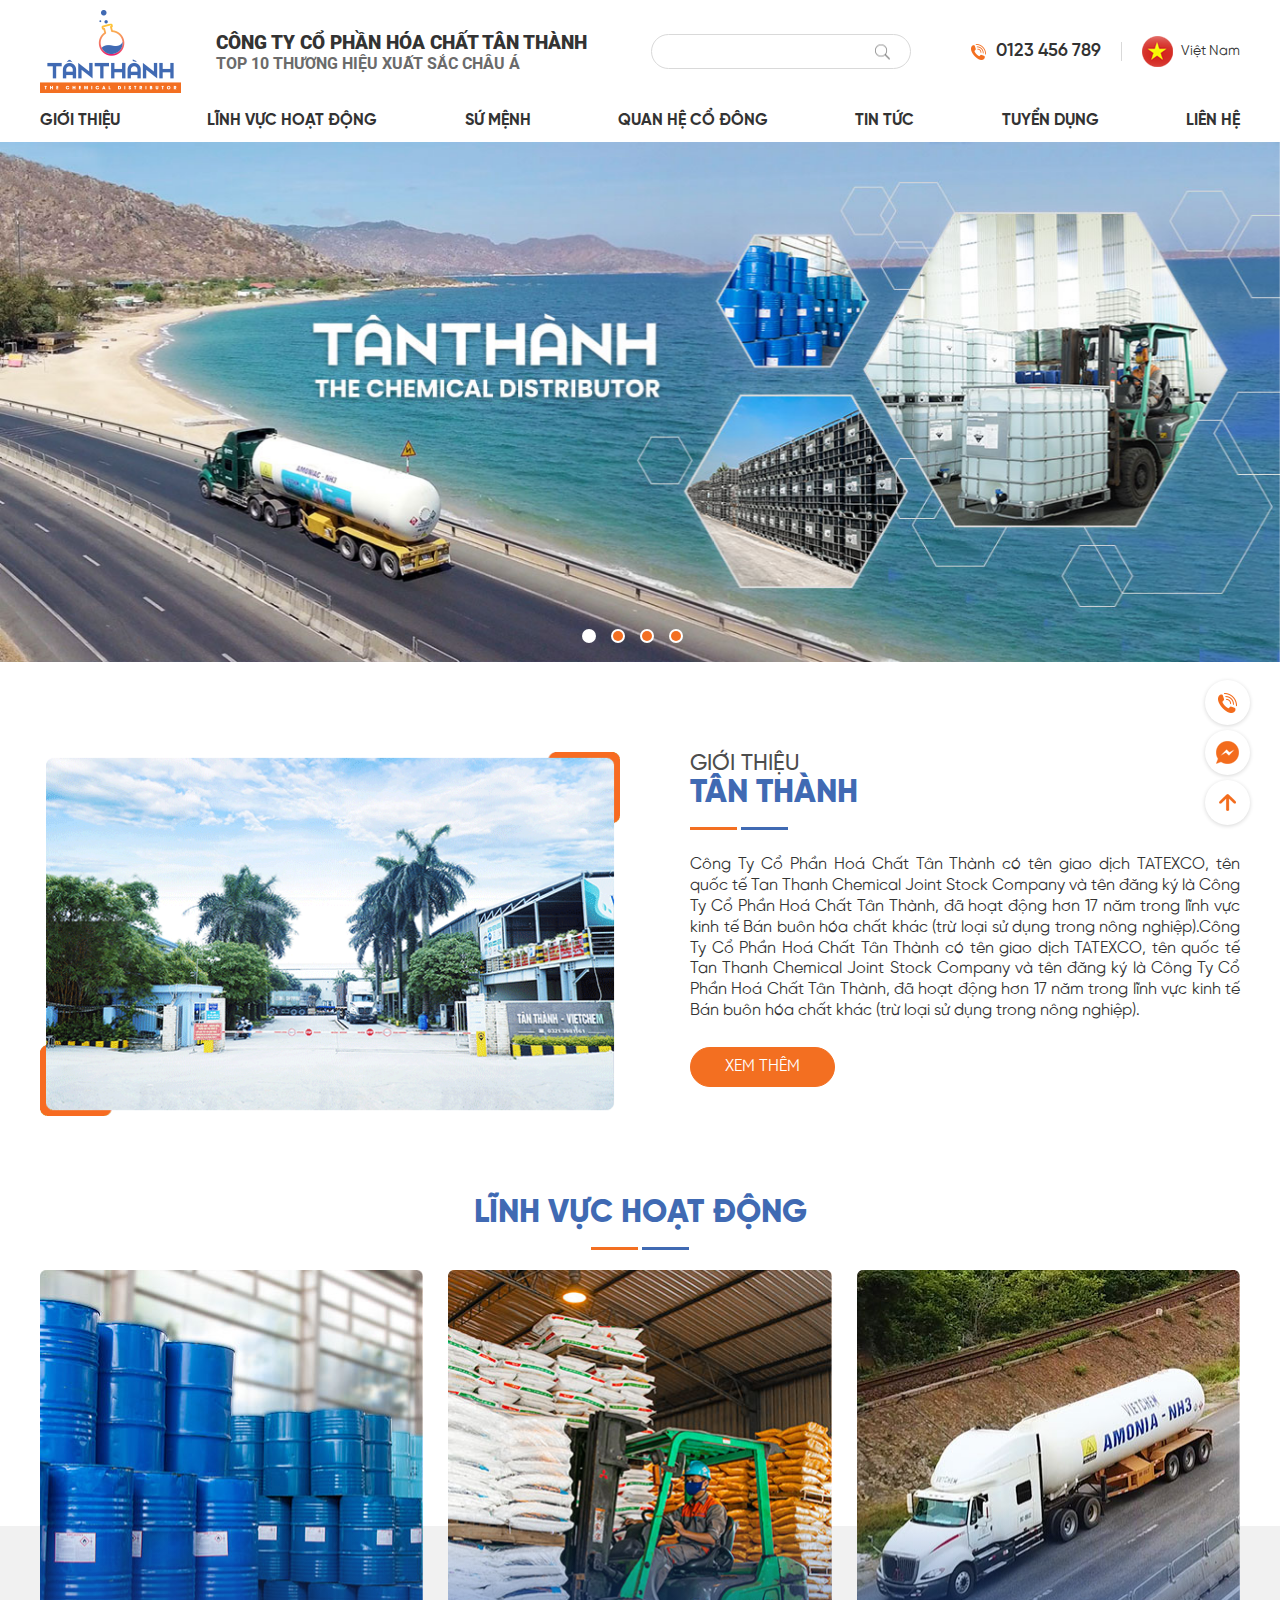
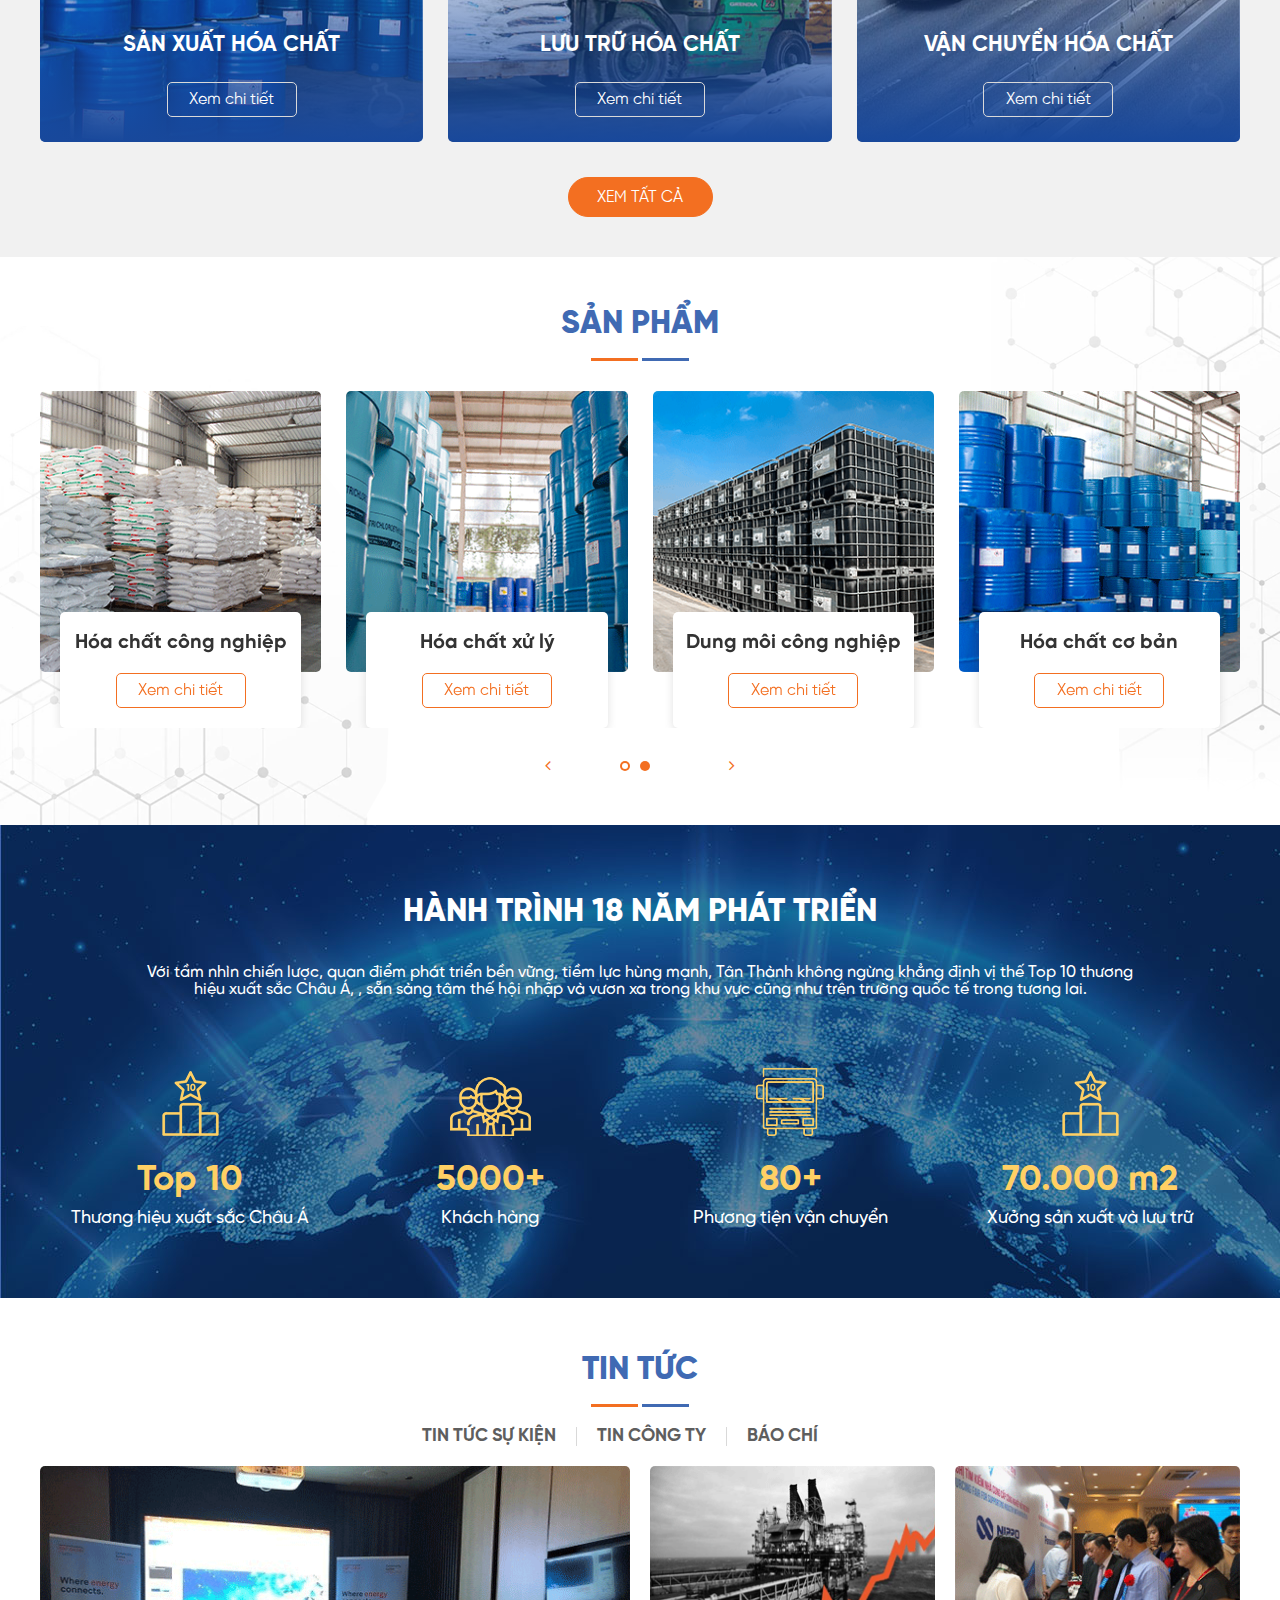
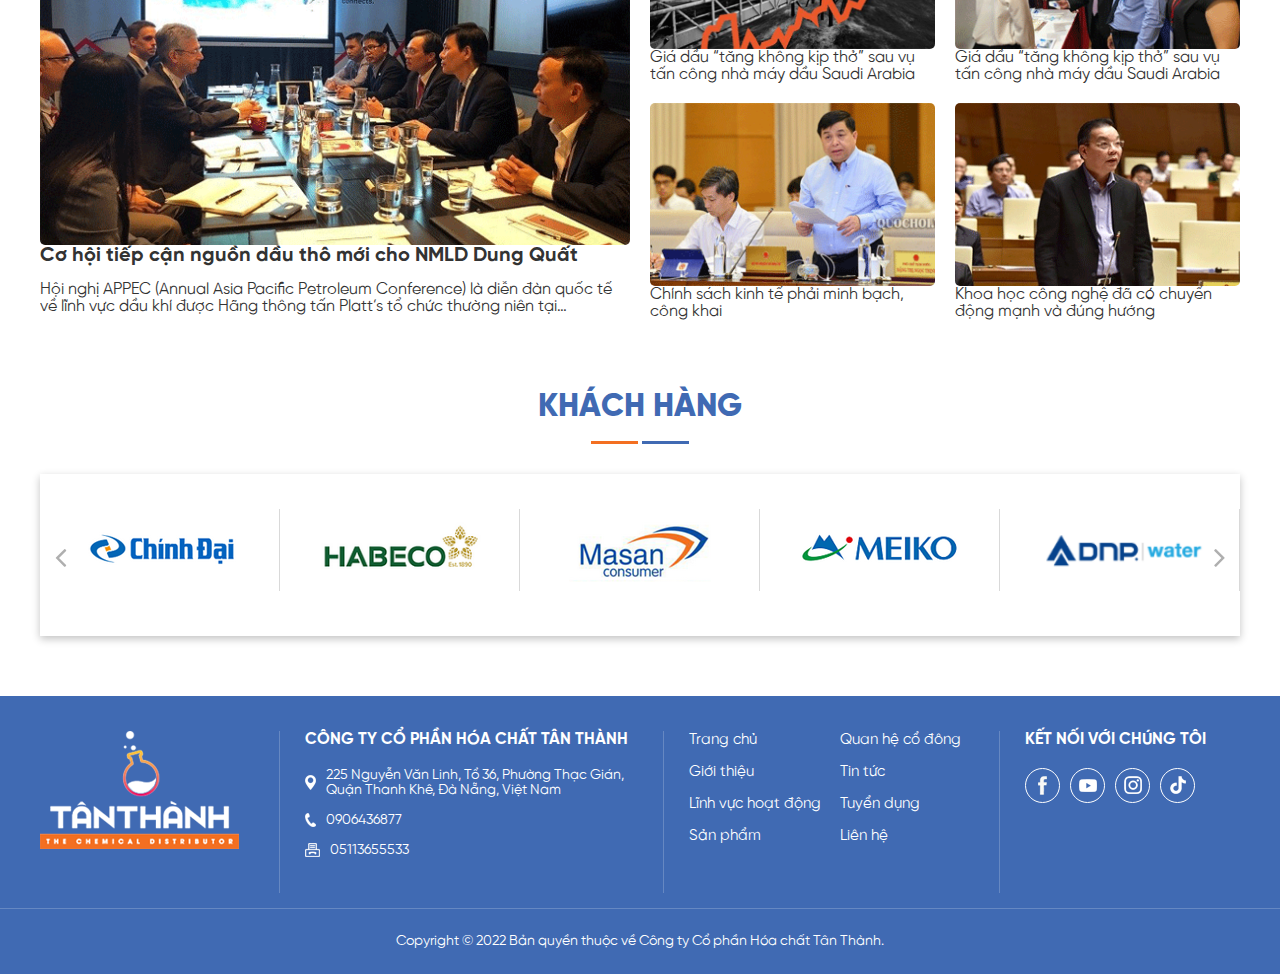
==== commit 64ebfe9b: "up code" ====
--- a/index.html
+++ b/index.html
@@ -65,7 +65,7 @@
             <div class="hd-bot">
                 <ul class="menu">
                     <li>
-                        <a href="">Giới thiệu</a>
+                        <a href="/gioithieu.html">Giới thiệu</a>
                         <ul class="submenu">
                             <li><a href="">Giới thiệu chung</a></li>
                             <li><a href="">Tầm nhìn - Sứ mệnh</a></li>
@@ -74,10 +74,10 @@
                         <span class="show-sub"><i class="fa fa-angle-down"></i></span>
                     </li>
                     <li>
-                        <a href="">Lĩnh vực hoạt động</a>                        
-                    </li>
-                    <li>
-                        <a href="">Sứ mệnh</a>
+                        <a href="/linhvuchoatdong.html">Lĩnh vực hoạt động</a>                        
+                    </li>
+                    <li>
+                        <a href="/gioithieu.html">Sứ mệnh</a>
                         <ul class="submenu">
                             <li><a href="">Giới thiệu chung</a></li>
                             <li><a href="">Tầm nhìn - Sứ mệnh</a></li>
@@ -86,10 +86,10 @@
                         <span class="show-sub"><i class="fa fa-angle-down"></i></span>
                     </li>
                     <li>
-                        <a href="">Quan hệ cổ đông</a>                        
-                    </li>
-                    <li>
-                        <a href="">Tin tức</a>
+                        <a href="/quanhecodong.html">Quan hệ cổ đông</a>                        
+                    </li>
+                    <li>
+                        <a href="/tintuc.html">Tin tức</a>
                         <ul class="submenu">
                             <li><a href="">Giới thiệu chung</a></li>
                             <li><a href="">Tầm nhìn - Sứ mệnh</a></li>
@@ -98,10 +98,10 @@
                         <span class="show-sub"><i class="fa fa-angle-down"></i></span>
                     </li>
                     <li>
-                        <a href="">Tuyển dụng</a>                        
-                    </li>
-                    <li>
-                        <a href="">Liên hệ</a>
+                        <a href="/tuyendung.html">Tuyển dụng</a>                        
+                    </li>
+                    <li>
+                        <a href="/lienhe.html">Liên hệ</a>
                         <ul class="submenu">
                             <li><a href="">Giới thiệu chung</a></li>
                             <li><a href="">Tầm nhìn - Sứ mệnh</a></li>
@@ -280,7 +280,7 @@
                 <li>Báo chí</li>
             </ul>
             <div class="news-cnt">
-                <a href="" class="left">
+                <a href="" class="left news-item">
                     <div class="img">
                         <img src="images/img-news-1.jpg" alt="">
                         <div class="over">
@@ -288,48 +288,46 @@
                         </div>
                     </div>
                     <h3>Cơ hội tiếp cận nguồn dầu thô mới cho NMLD Dung Quất</h3>
-                    <p>Hội nghị APPEC (Annual Asia Pacific Petroleum Conference) là diễn đàn quốc tế về lĩnh vực dầu khí được Hãng thông tấn Platt’s tổ chức thường niên tại Singapore.</p>
-                    
+                    <p>Hội nghị APPEC (Annual Asia Pacific Petroleum Conference) là diễn đàn quốc tế về lĩnh vực dầu khí được Hãng thông tấn Platt’s tổ chức thường niên tại Singapore.</p>                    
                 </a>
                 <div class="right">
-                    <a href="" class="item">
+                    <a href="" class="news-item">
                         <div class="img">
                             <img src="images/img-news-2.jpg" alt="">
                             <div class="over">
                                 <div class="_see-more">Xem chi tiết</div>
                             </div>
                         </div>
-                        <h3>Giá dầu “tăng không kịp thở” sau vụ tấn công nhà máy dầu Saudi Arabia</h3>
+                        <p>Giá dầu “tăng không kịp thở” sau vụ tấn công nhà máy dầu Saudi Arabia</p>
                         
                     </a>
-                    <a href="" class="item">
+                    <a href="" class="news-item">
                         <div class="img">
                             <img src="images/img-news-3.jpg" alt="">
                             <div class="over">
                                 <div class="_see-more">Xem chi tiết</div>
                             </div>
                         </div>
-                        <h3>Giá dầu “tăng không kịp thở” sau vụ tấn công nhà máy dầu Saudi Arabia</h3>
+                        <p>Giá dầu “tăng không kịp thở” sau vụ tấn công nhà máy dầu Saudi Arabia</p>
                         
                     </a>
-                    <a href="" class="item">
+                    <a href="" class="news-item">
                         <div class="img">
                             <img src="images/img-news-4.jpg" alt="">
                             <div class="over">
                                 <div class="_see-more">Xem chi tiết</div>
                             </div>
                         </div>
-                        <h3>Chính sách kinh tế phải minh bạch, công khai</h3>
-                        
-                    </a>
-                    <a href="" class="item">
+                        <p>Chính sách kinh tế phải minh bạch, công khai</p>                        
+                    </a>
+                    <a href="" class="news-item">
                         <div class="img">
                             <img src="images/img-news-5.jpg" alt="">
                             <div class="over">
                                 <div class="_see-more">Xem chi tiết</div>
                             </div>
                         </div>
-                        <h3>Khoa học công nghệ đã có chuyển động mạnh và đúng hướng</h3>
+                        <p>Khoa học công nghệ đã có chuyển động mạnh và đúng hướng</p>
                         
                     </a>
                 </div>
--- a/scss/style.css
+++ b/scss/style.css
@@ -275,7 +275,6 @@
   font-size: 14px;
   font-family: gil-semi;
   color: #333333;
-  text-transform: uppercase;
 }
 .menu > li .submenu > li:hover > a, .menu > li .submenu > li.active > a {
   color: #406ab3;
@@ -365,27 +364,27 @@
 .ab-cnt .txt .title {
   text-align: start;
 }
-.ab-cnt .txt .title h2::before {
+.ab-cnt .txt .title::before {
   left: 0;
   transform: none;
 }
-.ab-cnt .txt .title h2::after {
+.ab-cnt .txt .title::after {
   background: #406ab3;
   left: 51px;
 }
 
 .title {
   text-align: center;
+  position: relative;
 }
 .title h2 {
   font-size: 32px;
   font-family: gil-xbold;
   color: #406ab3;
   text-transform: uppercase;
-  position: relative;
   padding-bottom: 20px;
 }
-.title h2::before, .title h2::after {
+.title::before, .title::after {
   content: "";
   display: block;
   height: 3px;
@@ -393,12 +392,12 @@
   position: absolute;
   bottom: 0;
 }
-.title h2::before {
+.title::before {
   background: #f36f21;
   left: calc(50% - 2px);
   transform: translateX(-100%);
 }
-.title h2::after {
+.title::after {
   background: #406ab3;
   left: calc(50% + 2px);
 }
@@ -688,72 +687,36 @@
 .news ul li:last-of-type {
   border-right: 0;
 }
-.news .news-cnt {
+
+.news-cnt {
   display: flex;
   align-items: flex-start;
   gap: 20px;
 }
-.news .news-cnt .left, .news .news-cnt .right {
+.news-cnt .left, .news-cnt .right {
   width: calc((100% - 20px) / 2);
 }
-.news .news-cnt .left .img {
-  border-radius: 5px;
-  overflow: hidden;
-  margin-bottom: 30px;
-  position: relative;
-}
-.news .news-cnt .left .img img {
-  height: 100%;
-  width: 100%;
-  object-fit: cover;
-}
-.news .news-cnt .left h3 {
-  font-size: 20px;
-  font-family: gil-bold;
-  color: #333333;
-  margin-bottom: 15px;
-}
-.news .news-cnt .left p {
-  font-size: 16px;
-  font-family: gil-regu;
-  -webkit-line-clamp: 2;
-  -webkit-box-orient: vertical;
-  overflow: hidden;
-  text-overflow: ellipsis;
-  display: -webkit-box;
-  color: #333333;
-}
-.news .news-cnt .right {
+.news-cnt .right {
   display: flex;
   align-items: flex-start;
   gap: 20px;
   flex-wrap: wrap;
 }
-.news .news-cnt .right .item {
+.news-cnt .right .news-item {
   width: calc((100% - 20px) / 2);
 }
-.news .news-cnt .right .item .img {
+
+.news-item .img {
   border-radius: 5px;
   overflow: hidden;
-  margin-bottom: 15px;
-  position: relative;
-}
-.news .news-cnt .right .item .img img {
+  position: relative;
+}
+.news-item .img img {
   height: 100%;
   width: 100%;
   object-fit: cover;
 }
-.news .news-cnt .right .item h3 {
-  font-size: 16px;
-  font-family: gil-regu;
-  -webkit-line-clamp: 2;
-  -webkit-box-orient: vertical;
-  overflow: hidden;
-  text-overflow: ellipsis;
-  display: -webkit-box;
-  color: #333333;
-}
-.news .news-cnt .over {
+.news-item .img .over {
   position: absolute;
   left: 0;
   bottom: 0;
@@ -767,10 +730,26 @@
   justify-content: center;
   transition: height 0.5s linear;
 }
-.news .news-cnt .img:hover .over {
+.news-item .img:hover .over {
   height: 100%;
   opacity: 1;
   pointer-events: all;
+}
+.news-item h3 {
+  font-size: 20px;
+  font-family: gil-bold;
+  color: #333333;
+  margin-bottom: 15px;
+}
+.news-item p {
+  font-size: 16px;
+  font-family: gil-regu;
+  -webkit-line-clamp: 2;
+  -webkit-box-orient: vertical;
+  overflow: hidden;
+  text-overflow: ellipsis;
+  display: -webkit-box;
+  color: #333333;
 }
 
 .customer {
@@ -914,4 +893,701 @@
   color: #fff;
 }
 
+.banner {
+  position: relative;
+}
+.banner .img img {
+  height: 100%;
+  width: 100%;
+}
+.banner p {
+  font-size: 34px;
+  font-family: gil-bold;
+  color: #fff;
+  position: absolute;
+  bottom: 55px;
+  left: 50%;
+  transform: translateX(-50%);
+  text-transform: uppercase;
+}
+.banner p::after {
+  content: "";
+  height: 7px;
+  width: 280px;
+  background: url("../images/gachchan.png") no-repeat;
+  position: absolute;
+  bottom: 0;
+  left: 50%;
+  transform: translateX(-50%);
+  z-index: -1;
+}
+.banner ul {
+  display: flex;
+  align-items: center;
+  justify-content: center;
+  position: absolute;
+  bottom: 0;
+  left: 0;
+  right: 0;
+  padding: 16px 0;
+  background: #f36f21;
+}
+.banner ul li {
+  padding: 0 25px;
+  border-right: 1px solid #f2aa80;
+}
+.banner ul li:last-of-type {
+  border-right: none;
+}
+.banner ul li a {
+  font-size: 16px;
+  font-family: gil-semi;
+  text-transform: uppercase;
+  color: #fff;
+  padding: 2px 0;
+}
+.banner ul li:hover a {
+  border-bottom: 2px solid #fff;
+}
+
+._about {
+  margin: 50px 0;
+}
+._about .title {
+  margin-bottom: 40px;
+}
+._about ._ab-cnt {
+  display: flex;
+  align-items: flex-start;
+  justify-content: space-between;
+  gap: 60px;
+}
+._about ._ab-cnt .txt {
+  width: calc((100% - 60px) / 2);
+}
+._about ._ab-cnt .txt p {
+  font-size: 16px;
+  font-family: gil-regu;
+  line-height: 1.5;
+  text-align: justify;
+}
+._about ._ab-cnt .img {
+  width: calc((100% - 60px) / 2);
+}
+._about ._ab-cnt .img img {
+  height: 100%;
+  width: 100%;
+}
+
+.vision .vision-cnt {
+  padding: 20px 0 65px;
+  background: url("../images/bgr-about.png") no-repeat;
+}
+.vision .mission {
+  display: flex;
+  align-items: center;
+  justify-content: space-between;
+  gap: 50px;
+}
+.vision .mission .img, .vision .mission .txt {
+  width: calc((100% - 50px) / 2);
+}
+.vision .mission p {
+  font-size: 16px;
+  font-family: gil-regu;
+  line-height: 1.5;
+  text-align: justify;
+  margin-bottom: 25px;
+}
+
+.vision-content {
+  margin-bottom: 45px;
+}
+.vision-content .title {
+  margin-bottom: 15px;
+}
+.vision-content > p {
+  padding: 0 250px;
+  font-size: 16px;
+  font-family: gil-regu;
+  text-align: center;
+}
+
+.core {
+  margin-bottom: 50px;
+}
+.core .title {
+  margin-bottom: 25px;
+}
+
+.core-cnt {
+  display: flex;
+  align-items: flex-start;
+  gap: 15px;
+  flex-wrap: wrap;
+  padding: 0 15px;
+}
+.core-cnt .item {
+  width: calc((100% - 75px) / 6);
+  padding: 20px 15px;
+  background: #ebebeb;
+  border-radius: 5px;
+  transition: all 0.4s linear;
+  height: 385px;
+}
+.core-cnt .item .tit {
+  height: 154px;
+  border-bottom: 1px solid #d9d9d9;
+  margin-bottom: 20px;
+}
+.core-cnt .item .number {
+  font-size: 40px;
+  font-family: gil-regu;
+  color: #406ab3;
+  margin-bottom: 30px;
+}
+.core-cnt .item span {
+  font-size: 18px;
+  font-family: gil-bold;
+  color: #406ab3;
+  display: block;
+  width: 100%;
+  text-transform: uppercase;
+}
+.core-cnt .item .core-des {
+  font-size: 16px;
+  font-family: gil-regu;
+  color: #333333;
+  text-align: justify;
+}
+.core-cnt .item:hover {
+  background: #436db7;
+}
+.core-cnt .item:hover .number, .core-cnt .item:hover span, .core-cnt .item:hover .core-des {
+  color: #fff;
+}
+
+.leader {
+  margin-bottom: 80px;
+}
+.leader .title {
+  margin-bottom: 55px;
+}
+
+.leader-cnt .item {
+  transition: all 0.4s linear;
+}
+.leader-cnt .item .txt {
+  padding: 10px 50px;
+  border-radius: 5px;
+  background-image: linear-gradient(to top, #f36f21, #f39d21);
+}
+.leader-cnt .item .txt .name {
+  font-size: 16px;
+  font-family: gil-bold;
+  color: #fff;
+  text-align: center;
+}
+.leader-cnt .item .txt .position {
+  font-size: 16px;
+  font-family: gil-regu;
+  color: #fff;
+  text-align: center;
+}
+.leader-cnt .item .img {
+  position: relative;
+}
+.leader-cnt .item .img img {
+  width: initial;
+  margin: 0 auto;
+}
+.leader-cnt .item .img::before {
+  content: "";
+  height: 250px;
+  width: 250px;
+  border-radius: 50%;
+  background: #ebebeb;
+  position: absolute;
+  bottom: -20px;
+  left: 50%;
+  transform: translateX(-50%);
+  opacity: 0.9;
+  z-index: -1;
+}
+.leader-cnt .item:hover .img::before {
+  background-image: linear-gradient(to bottom left, #7ab8ec, #ffffff);
+}
+.leader-cnt .owl-dots, .leader-cnt .owl-nav {
+  display: block !important;
+}
+.leader-cnt .owl-dots {
+  margin-top: 60px !important;
+}
+.leader-cnt .owl-dots .owl-dot {
+  height: 10px;
+  width: 10px;
+  border-radius: 50%;
+  background: #f36f21;
+  margin-right: 10px;
+}
+.leader-cnt .owl-dots .owl-dot span {
+  height: 6px;
+  width: 6px;
+  border-radius: 50%;
+  margin: 2px auto;
+  background: transparent;
+}
+.leader-cnt .owl-dots .owl-dot.active span, .leader-cnt .owl-dots .owl-dot:hover span {
+  background: #fff;
+}
+.leader-cnt .owl-prev, .leader-cnt .owl-next {
+  position: absolute;
+  bottom: -5px;
+}
+.leader-cnt .owl-prev i, .leader-cnt .owl-next i {
+  color: #f36f21;
+  font-size: 16px;
+}
+.leader-cnt .owl-prev:hover, .leader-cnt .owl-next:hover {
+  background: transparent !important;
+}
+.leader-cnt .owl-next {
+  right: calc(50% - 100px);
+}
+.leader-cnt .owl-prev {
+  left: calc(50% - 100px);
+}
+
+.success {
+  margin-bottom: 55px;
+}
+.success .title {
+  margin-bottom: 70px;
+}
+
+.success-cnt .item .img {
+  background: url("../images/la.png") no-repeat;
+  background-position: center;
+  height: 190px;
+  display: flex;
+  align-items: flex-end;
+  justify-content: center;
+  margin-bottom: 20px;
+}
+.success-cnt .item .img img {
+  width: initial;
+}
+.success-cnt .item .txt span {
+  font-size: 22px;
+  font-family: gil-bold;
+  text-align: center;
+  display: block;
+}
+.success-cnt .item .txt p {
+  font-size: 18px;
+  font-family: gil-regu;
+  text-align: center;
+}
+.success-cnt .owl-dots, .success-cnt .owl-nav {
+  display: block !important;
+}
+.success-cnt .owl-dots {
+  margin-top: 60px !important;
+}
+.success-cnt .owl-dots .owl-dot {
+  height: 10px;
+  width: 10px;
+  border-radius: 50%;
+  background: #f36f21;
+  margin-right: 10px;
+}
+.success-cnt .owl-dots .owl-dot span {
+  height: 6px;
+  width: 6px;
+  border-radius: 50%;
+  margin: 2px auto;
+  background: transparent;
+}
+.success-cnt .owl-dots .owl-dot.active span, .success-cnt .owl-dots .owl-dot:hover span {
+  background: #fff;
+}
+.success-cnt .owl-prev, .success-cnt .owl-next {
+  position: absolute;
+  bottom: -5px;
+}
+.success-cnt .owl-prev i, .success-cnt .owl-next i {
+  color: #f36f21;
+  font-size: 16px;
+}
+.success-cnt .owl-prev:hover, .success-cnt .owl-next:hover {
+  background: transparent !important;
+}
+.success-cnt .owl-next {
+  right: calc(50% - 100px);
+}
+.success-cnt .owl-prev {
+  left: calc(50% - 100px);
+}
+
+.contact-cnt {
+  display: flex;
+  align-items: flex-start;
+  margin: 40px 0;
+}
+.contact-cnt .info-com, .contact-cnt form {
+  width: 50%;
+}
+.contact-cnt .tit {
+  font-size: 24px;
+  font-family: gil-bold;
+  text-transform: uppercase;
+  margin-bottom: 20px;
+}
+.contact-cnt .info-com {
+  padding-right: 90px;
+}
+.contact-cnt .info-com .add {
+  background: url("../images/ic-loca.png") no-repeat;
+}
+.contact-cnt .info-com .phone {
+  background: url("../images/ic-dt.png") no-repeat;
+}
+.contact-cnt .info-com .fax {
+  background: url("../images/ic-fax.png") no-repeat;
+}
+.contact-cnt .info-com .mail {
+  background: url("../images/ic-mail.png") no-repeat;
+}
+.contact-cnt .info-com .web {
+  background: url("../images/www.png") no-repeat;
+}
+.contact-cnt .info-com .it {
+  padding-left: 30px;
+  background-position: 0 3px;
+  font-size: 16px;
+  font-family: gil-regu;
+  margin-bottom: 20px;
+}
+.contact-cnt form .form-group {
+  margin-bottom: 15px;
+  display: flex;
+  flex-wrap: wrap;
+  gap: 15px;
+}
+.contact-cnt form .form-group .input {
+  width: calc((100% - 15px) / 2);
+  height: 40px;
+}
+.contact-cnt form .form-group .input input {
+  width: 100%;
+  height: 100%;
+  border-radius: 5px;
+  border: 1px solid #d9d9d9;
+  padding-left: 15px;
+  background: #f3f3f3;
+}
+.contact-cnt form .form-group .input input:focus {
+  outline: none;
+}
+.contact-cnt form .form-group .area {
+  width: 100%;
+  height: 150px;
+}
+.contact-cnt form .form-group .area textarea {
+  height: 100%;
+  width: 100%;
+  border-radius: 5px;
+  border: 1px solid #d9d9d9;
+  padding: 15px 0 0 15px;
+  background: #f3f3f3;
+}
+.contact-cnt form .form-group .area textarea:focus {
+  outline: none;
+}
+.contact-cnt form .form-group ::placeholder {
+  font-size: 16px;
+  font-family: gil-regu;
+}
+.contact-cnt form button {
+  height: 40px;
+  width: 140px;
+  border-radius: 20px;
+  border: 1px solid #f36f21;
+  background: #f36f21;
+  color: #fff;
+  font-size: 15px;
+  font-family: gil-semi;
+  text-transform: uppercase;
+  transition: all 0.5s linear;
+}
+.contact-cnt form button:hover {
+  background: #fff;
+  color: #f36f21;
+}
+
+.map {
+  margin-bottom: 50px;
+}
+.map iframe {
+  width: 100%;
+}
+
+._field {
+  margin-top: 70px;
+}
+._field ._field-item {
+  display: flex;
+  align-items: flex-start;
+  gap: 35px;
+  margin-bottom: 70px;
+}
+._field ._field-item .txt {
+  width: calc((100% - 35px) / 2);
+}
+._field ._field-item .txt .tit {
+  font-size: 25px;
+  font-family: gil-xbold;
+  color: #406ab3;
+  text-align: justify;
+  text-transform: uppercase;
+  margin-bottom: 25px;
+}
+._field ._field-item .txt p {
+  font-size: 16px;
+  font-family: gil-regu;
+  line-height: 1.5;
+  text-align: justify;
+}
+._field ._field-item .txt .see-more {
+  margin-top: 30px;
+}
+._field ._field-item .img {
+  width: calc((100% - 35px) / 2);
+}
+._field ._field-item .img img {
+  height: 100%;
+  width: 100%;
+}
+._field ._field-item:nth-of-type(2n) .txt {
+  order: 2;
+}
+._field ._field-item:nth-of-type(2n) .img {
+  order: 1;
+}
+
+.report {
+  margin: 35px 0;
+}
+.report .table {
+  overflow: auto;
+  margin-bottom: 30px;
+}
+.report .table table {
+  width: 100%;
+  border-collapse: collapse;
+}
+.report .table table .name {
+  background: url("../images/pdf.png") no-repeat;
+  background-position: 20px 15px;
+  font-size: 16px;
+  font-family: gil-bold;
+  padding: 18px 0 18px 65px;
+}
+.report .table table tr {
+  background: #f2f2f2;
+}
+.report .table table tr:nth-of-type(even) {
+  background: #fff;
+}
+.report .table table tr:first-of-type {
+  background: #fff;
+  border-bottom: 2px solid #f36f21;
+}
+.report .table table th {
+  padding: 18px 0;
+  font-size: 16px;
+  font-family: gil-bold;
+  text-transform: uppercase;
+}
+.report .table table th:first-of-type {
+  text-align: start;
+  padding-left: 20px;
+}
+.report .table table td {
+  font-size: 16px;
+  font-family: gil-regu;
+  text-align: center;
+}
+.report .table table td:first-of-type {
+  text-align: start;
+}
+.report .table table td img {
+  margin: 0 auto;
+}
+
+.list-page {
+  display: flex;
+  align-items: center;
+  justify-content: center;
+  gap: 8px;
+}
+.list-page .item {
+  position: relative;
+}
+.list-page .item img:first-of-type {
+  display: block;
+}
+.list-page .item img:last-of-type {
+  display: none;
+}
+.list-page .item p, .list-page .item i {
+  position: absolute;
+  top: 50%;
+  left: 50%;
+  transform: translate(-50%, -50%);
+  font-size: 14px;
+}
+.list-page .item:hover img:first-of-type, .list-page .item.active img:first-of-type {
+  display: none;
+}
+.list-page .item:hover img:last-of-type, .list-page .item.active img:last-of-type {
+  display: block;
+}
+.list-page .item:hover p, .list-page .item:hover i, .list-page .item.active p, .list-page .item.active i {
+  color: #fff;
+}
+
+.recruit {
+  margin: 45px 0 35px;
+}
+.recruit .table {
+  overflow: auto;
+  margin-bottom: 30px;
+}
+.recruit .table table {
+  width: 100%;
+  border-collapse: collapse;
+}
+.recruit .table table tr {
+  background: #f8f8f8;
+}
+.recruit .table table tr:nth-of-type(even) {
+  background: #fff;
+}
+.recruit .table table tr:first-of-type {
+  background: #f36f21;
+}
+.recruit .table table th, .recruit .table table td {
+  font-size: 16px;
+  padding: 15px 0;
+  text-align: center;
+}
+.recruit .table table th:first-of-type, .recruit .table table td:first-of-type {
+  padding-left: 15px;
+}
+.recruit .table table th:last-of-type, .recruit .table table td:last-of-type {
+  padding-right: 15px;
+}
+.recruit .table table th:nth-of-type(2), .recruit .table table td:nth-of-type(2) {
+  text-align: start;
+  padding-left: 30px;
+}
+.recruit .table table th {
+  font-family: gil-bold;
+  text-transform: uppercase;
+  color: #fff;
+}
+.recruit .table table td {
+  font-family: gil-regu;
+}
+.recruit .table table td img {
+  margin: 0 auto;
+}
+.recruit .table table td a {
+  font-size: 16px;
+  font-family: gil-regu;
+  color: #4c73b7;
+}
+
+.recruit-detail {
+  display: flex;
+  align-items: flex-start;
+}
+.recruit-detail .job-detail {
+  width: calc(100% - 320px);
+}
+.recruit-detail .job-detail .job {
+  display: flex;
+  align-items: flex-start;
+}
+.recruit-detail .lst-job {
+  width: 320px;
+}
+.recruit-detail .lst-job .item {
+  display: flex;
+  align-items: flex-start;
+}
+
+.news-event, .news-com, .newspaper {
+  padding: 45px 0;
+}
+.news-event .title, .news-com .title, .newspaper .title {
+  margin-bottom: 35px;
+}
+.news-event .see-more, .news-com .see-more, .newspaper .see-more {
+  margin: 40px auto 0;
+}
+
+.news-com {
+  background: #f1f1f1;
+}
+
+.news-related .title {
+  margin-bottom: 35px;
+}
+.news-related ._news-slide .owl-dots {
+  margin-top: 30px;
+}
+.news-related ._news-slide .owl-dots .owl-dot {
+  height: 10px;
+  width: 10px;
+  border-radius: 50%;
+  background: #f36f21;
+  margin-right: 10px;
+}
+.news-related ._news-slide .owl-dots .owl-dot span {
+  height: 6px;
+  width: 6px;
+  border-radius: 50%;
+  margin: 2px auto;
+  background: transparent;
+}
+.news-related ._news-slide .owl-dots .owl-dot.active span, .news-related ._news-slide .owl-dots .owl-dot:hover span {
+  background: #fff;
+}
+.news-related ._news-slide .owl-prev, .news-related ._news-slide .owl-next {
+  position: absolute;
+  bottom: -5px;
+}
+.news-related ._news-slide .owl-prev i, .news-related ._news-slide .owl-next i {
+  color: #f36f21;
+  font-size: 16px;
+}
+.news-related ._news-slide .owl-prev:hover, .news-related ._news-slide .owl-next:hover {
+  background: transparent !important;
+}
+.news-related ._news-slide .owl-next {
+  right: calc(50% - 100px);
+}
+.news-related ._news-slide .owl-prev {
+  left: calc(50% - 100px);
+}
+
+.news-detail .title .time {
+  background: url("../images/ic-dh.png") no-repeat;
+}
+.news-detail .title .share {
+  background: url("../images/share.jpg") no-repeat;
+}
+
 /*# sourceMappingURL=style.css.map */
